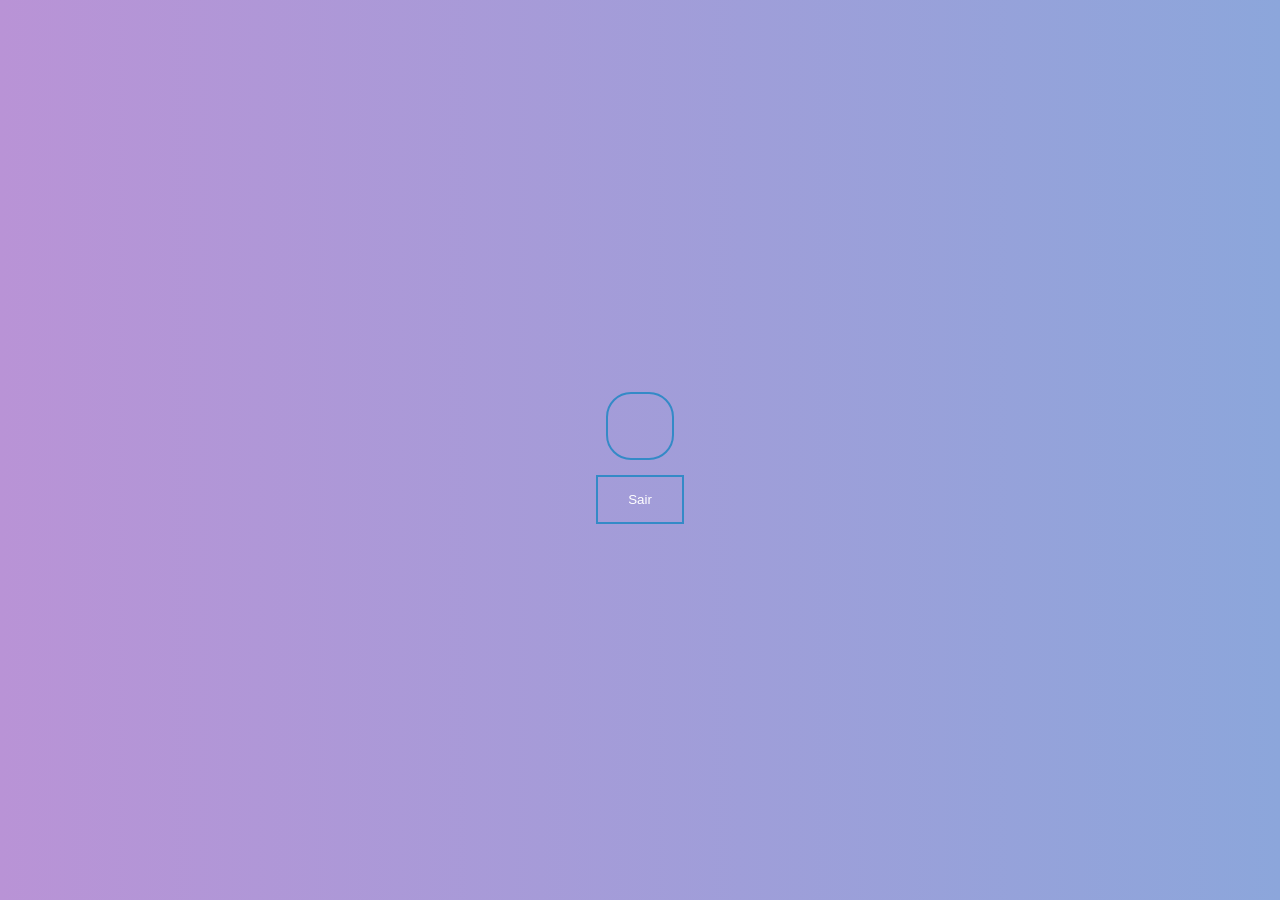
==== index.html @ a3c6f3d2 "primeiro commit" ====
<!DOCTYPE html>
<html lang="pt-br">
<head>
    <meta charset="UTF-8">
    <meta name="viewport" content="width=device-width, initial-scale=1.0">
    <title>Home</title>
    <link rel="stylesheet" href="assets/css/home-style.css">
    <link rel="preconnect" href="https://fonts.googleapis.com">
    <link rel="preconnect" href="https://fonts.gstatic.com" crossorigin>
    <link href="https://fonts.googleapis.com/css2?family=Expletus+Sans:wght@400;500;600;700&display=swap" rel="stylesheet">
</head>
<body>
    <div class="tittle">
        <h1 id="logado"></h1>
    </div>
    <button class="button-exit">Sair</button>

    <script src="assets/js/index.js"></script>
</body>
</html>
---- assets/css/home-style.css ----
* {
    padding: 0;
    margin: 0;
    box-sizing: border-box;
}

body {
    height: 100vh;
    font-family: 'Expletus Sans', cursive;
    background: linear-gradient(to right, #b993d6, #8ca6db);
    display: flex;
    justify-content: center;
    align-items: center;
    flex-direction: column;
}

.tittle {
    margin-bottom: 50px;
    padding: 30px;
    border: 2px solid #348AC7;
    border-radius: 25px;
    margin: 15px;
    text-align: center;
    padding: 2rem;
}

.tittle h1 {
    color: #fff;
    font-size: 52px;
}

button {
    padding: 15px 30px;
    color: #fff;
    border: 2px solid #348AC7;
    outline: none;
    background-color: transparent;
    cursor: pointer;
}
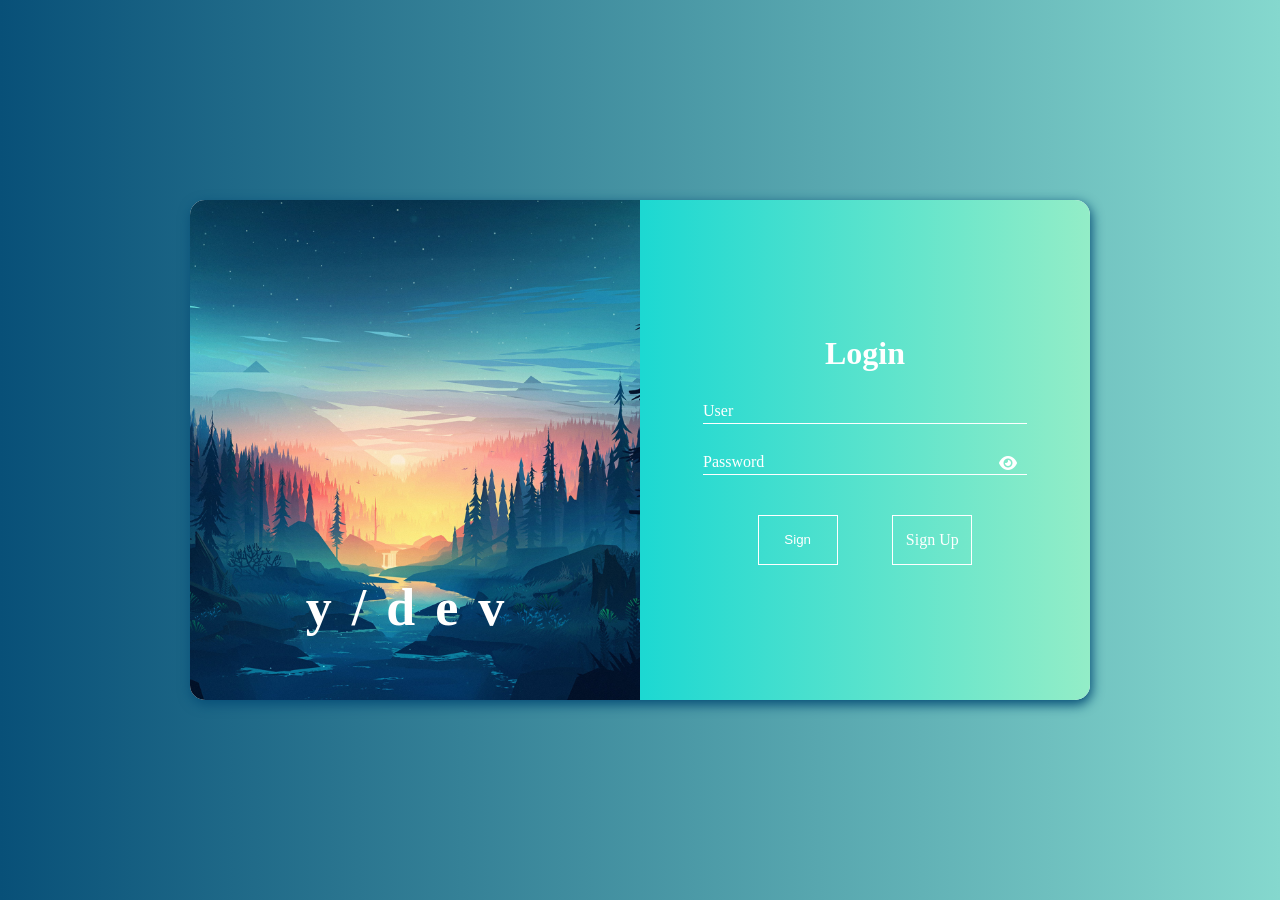
==== commit 09afb455: "second att" ====
--- a/index.html
+++ b/index.html
@@ -3,18 +3,41 @@
 <head>
     <meta charset="UTF-8">
     <meta name="viewport" content="width=device-width, initial-scale=1.0">
-    <title>Home</title>
-    <link rel="stylesheet" href="assets/css/home-style.css">
+    <title>Login</title>
+    <link rel="stylesheet" href="assets/css/login-style.css">
+    <link rel="stylesheet" href="https://cdnjs.cloudflare.com/ajax/libs/font-awesome/6.4.0/css/all.min.css" integrity="sha512-iecdLmaskl7CVkqkXNQ/ZH/XLlvWZOJyj7Yy7tcenmpD1ypASozpmT/E0iPtmFIB46ZmdtAc9eNBvH0H/ZpiBw==" crossorigin="anonymous" referrerpolicy="no-referrer" />
     <link rel="preconnect" href="https://fonts.googleapis.com">
     <link rel="preconnect" href="https://fonts.gstatic.com" crossorigin>
     <link href="https://fonts.googleapis.com/css2?family=Expletus+Sans:wght@400;500;600;700&display=swap" rel="stylesheet">
 </head>
 <body>
-    <div class="tittle">
-        <h1 id="logado"></h1>
+    <div class="container">
+        <div class="img-container">
+            <h1>y/dev</h1>
+        </div>
+        <div class="login-container">
+            <form class="form">
+                <h2>Login</h2>
+                <div id="msgError"></div>
+                <div class="input-container">
+                    <input type="text" id="user" placeholder="" required>
+                    <label id="userLabel" for="user">User</label>
+                </div>
+
+                <div class="input-container">
+                    <input type="password" id="password" placeholder="" required>
+                    <label id="passwordLabel" for="password">Password</label>
+                    <i id="showPassword"  class="fa-solid fa-eye"></i>
+                </div>
+
+                <div class="button-container">
+                    <button onclick="entrar(event)">Sign</button>
+                    <a href="register.html">Sign Up</a>
+                </div>
+            </form>
+        </div>
     </div>
-    <button class="button-exit">Sair</button>
 
-    <script src="assets/js/index.js"></script>
+    <script src="assets/js/login.js"></script>
 </body>
 </html>
--- a/assets/css/login-style.css
+++ b/assets/css/login-style.css
@@ -0,0 +1,184 @@
+* {
+    padding: 0;
+    margin: 0;
+    box-sizing: border-box;
+}
+
+body {
+    height: 100vh;
+    font-family: 'Expletus Sans', cursive;
+    background: linear-gradient(to right, #085078, #85d8ce);
+    display: flex;
+    justify-content: center;
+    align-items: center;
+}
+
+.container {
+    width: 100%;
+    height: 500px;
+    max-width: 900px;
+    background-color: #fcfcfc;
+    box-shadow: 1px 4px 12px 1px rgba(8,80,120,1);
+    border-radius: 15px;
+    overflow: hidden;
+    display: flex;
+    justify-content: center;
+    align-items: center;
+    margin: 15px;
+}
+
+.img-container {
+    width: 50%;
+    min-width: 350px;
+    height: 100%;
+    background-image: url(../img/login-image-container.jpg);
+    background-position: center;
+    background-size: cover;
+    background-repeat: no-repeat;
+    display: flex;
+    justify-content: center;
+    align-items: center;
+}
+
+.img-container h1 {
+    color: #fff;
+    font-size: 52px;
+    margin-top: 70%;
+    letter-spacing: 20px;
+}   
+
+.login-container {
+    width: 50%;
+    min-width: 350px;
+    height: 100%;
+    background: linear-gradient(to right, #1cd8d2, #93edc7);
+    display: flex;
+    justify-content: center;
+    align-items: center;
+    padding: 3rem;
+}
+
+form {
+    width: 100%;
+    max-width: 350px;
+    margin: 15px;
+}
+
+form h2 {
+    text-align: center;
+    color: #fff;
+    font-size: 32px;
+    margin-bottom: 15px;
+}
+
+.input-container {
+    position: relative;
+    padding-top: 13px;
+    margin-top: 5%;
+    margin-bottom: 5%;
+}
+
+.input-container input {
+    width: 100%;
+    border: none;
+    outline: none;
+    border-bottom: 1px solid white;
+    background-color: transparent;
+    color: #fff;
+    font-size: 18px;
+}
+
+.input-container input:focus {
+    border-bottom: 2px solid #11998e;
+}
+
+.input-container input:focus + label, 
+.input-container input:valid + label
+{
+    font-size: 13px;
+    margin-top: 0;
+    color: #11998e;
+}
+
+.input-container label {
+    color: #fff;
+    pointer-events: none;
+    position: absolute;
+    left: 0;
+    top: 0;
+    margin-top: 13px;
+    transition: all .3s ease-out;
+}
+
+.fa-eye {
+    position: absolute;
+    top: 15px;
+    right: 10px;
+    cursor: pointer;
+    color: #fff;
+}
+
+.button-container {
+    display: flex;
+    justify-content: space-evenly;
+    align-items: center;
+    margin-top: 40px;
+    height: 50px;
+}
+
+.button-container a {
+    text-decoration: none;
+    height: 50px;
+    padding: 15px;
+    border: 1px solid #fff;
+    background-color: transparent;
+    width: 80px;
+    display: flex;
+    justify-content: center;
+    align-items: center;
+    white-space: nowrap;
+    color: #fff;
+    cursor: pointer;
+}
+
+.button-container button {
+    text-decoration: none;
+    height: 50px;
+    padding: 15px;
+    border: 1px solid #fff;
+    background-color: transparent;
+    width: 80px;
+    display: flex;
+    justify-content: center;
+    align-items: center;
+    white-space: nowrap;
+    color: #fff;
+    cursor: pointer;
+}
+
+#msgError {
+    text-align: center;
+    color: #ff0000;
+    background-color: #ffbbbb;
+    padding: 10px;
+    border-radius: 4px;
+    display: none;
+}
+
+@media screen and (max-width: 768px) {
+    .img-container {
+        width: 250px;
+        min-width: 250px;
+    }
+
+    .login-container {
+        width: 650px;
+        margin: 0 auto;
+    }
+}
+
+@media screen and (max-width: 620px) {
+    .img-container {
+        display: none;
+    }
+}
